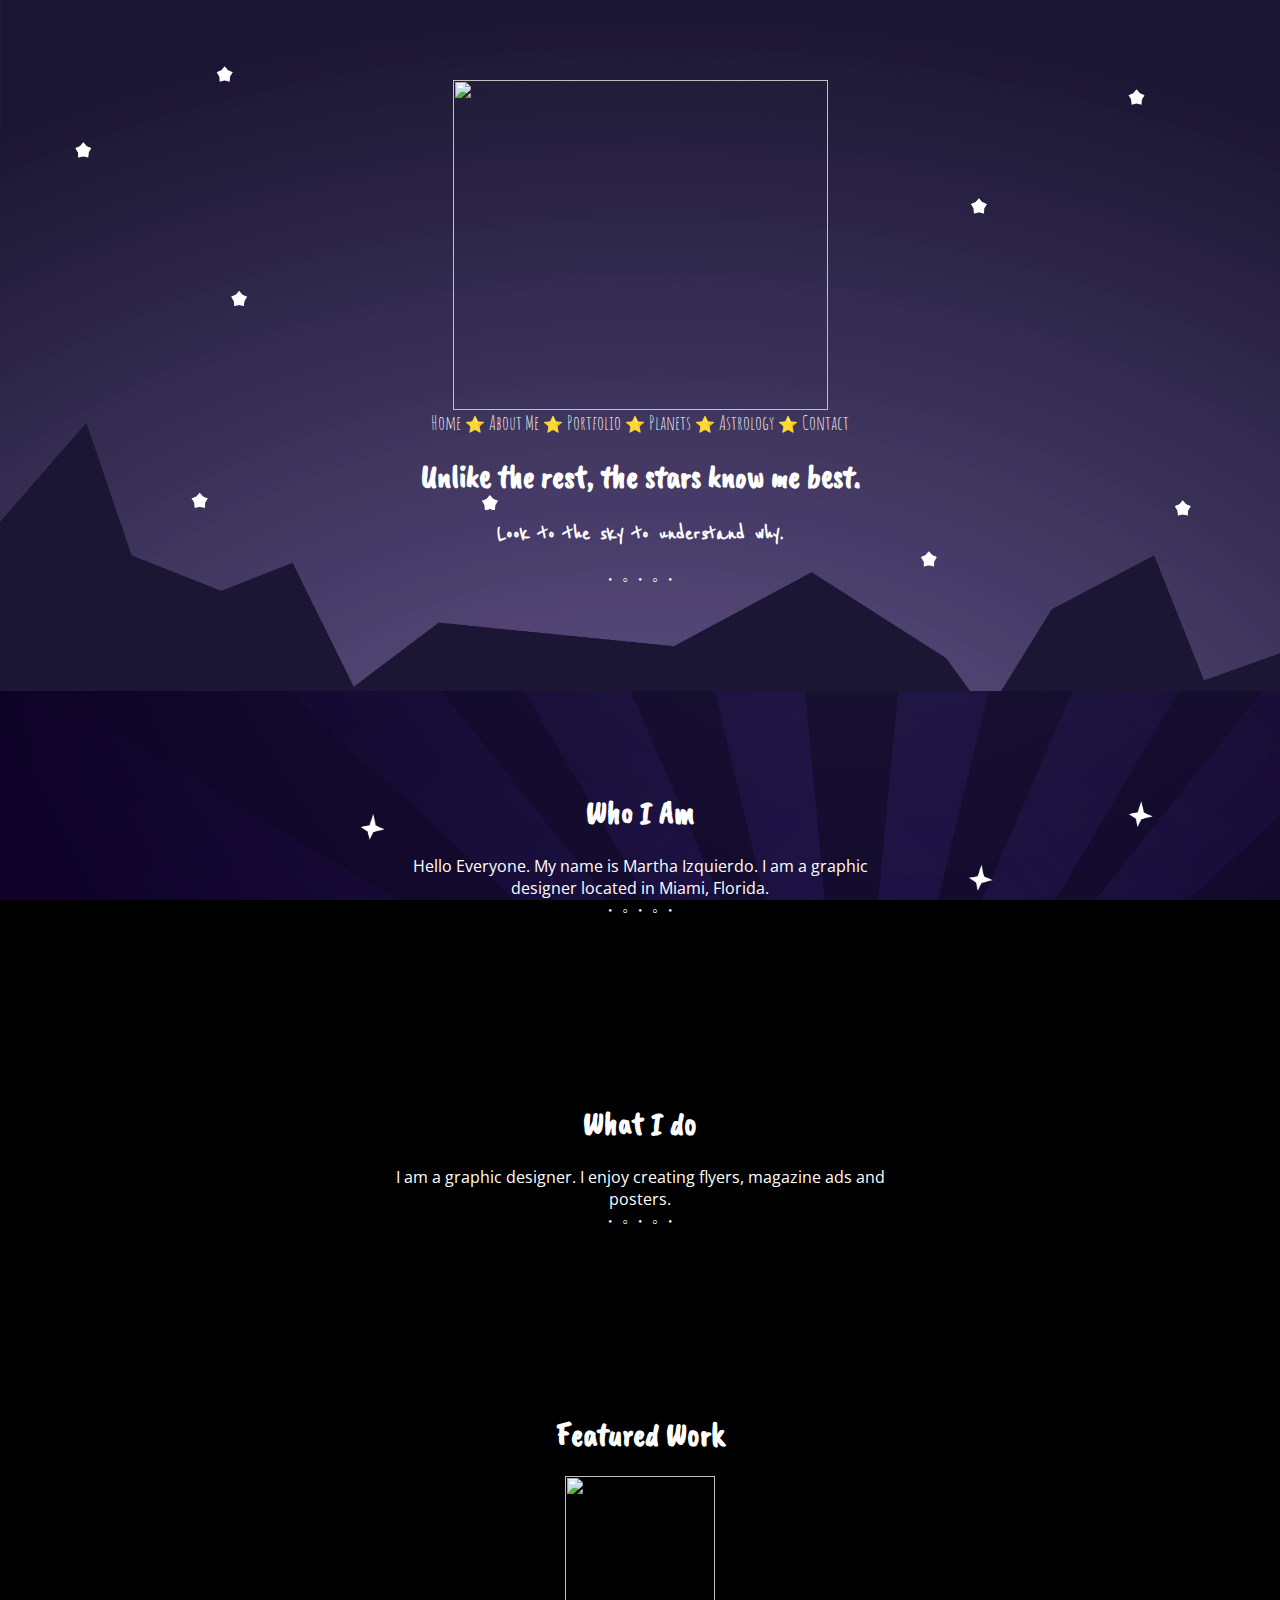
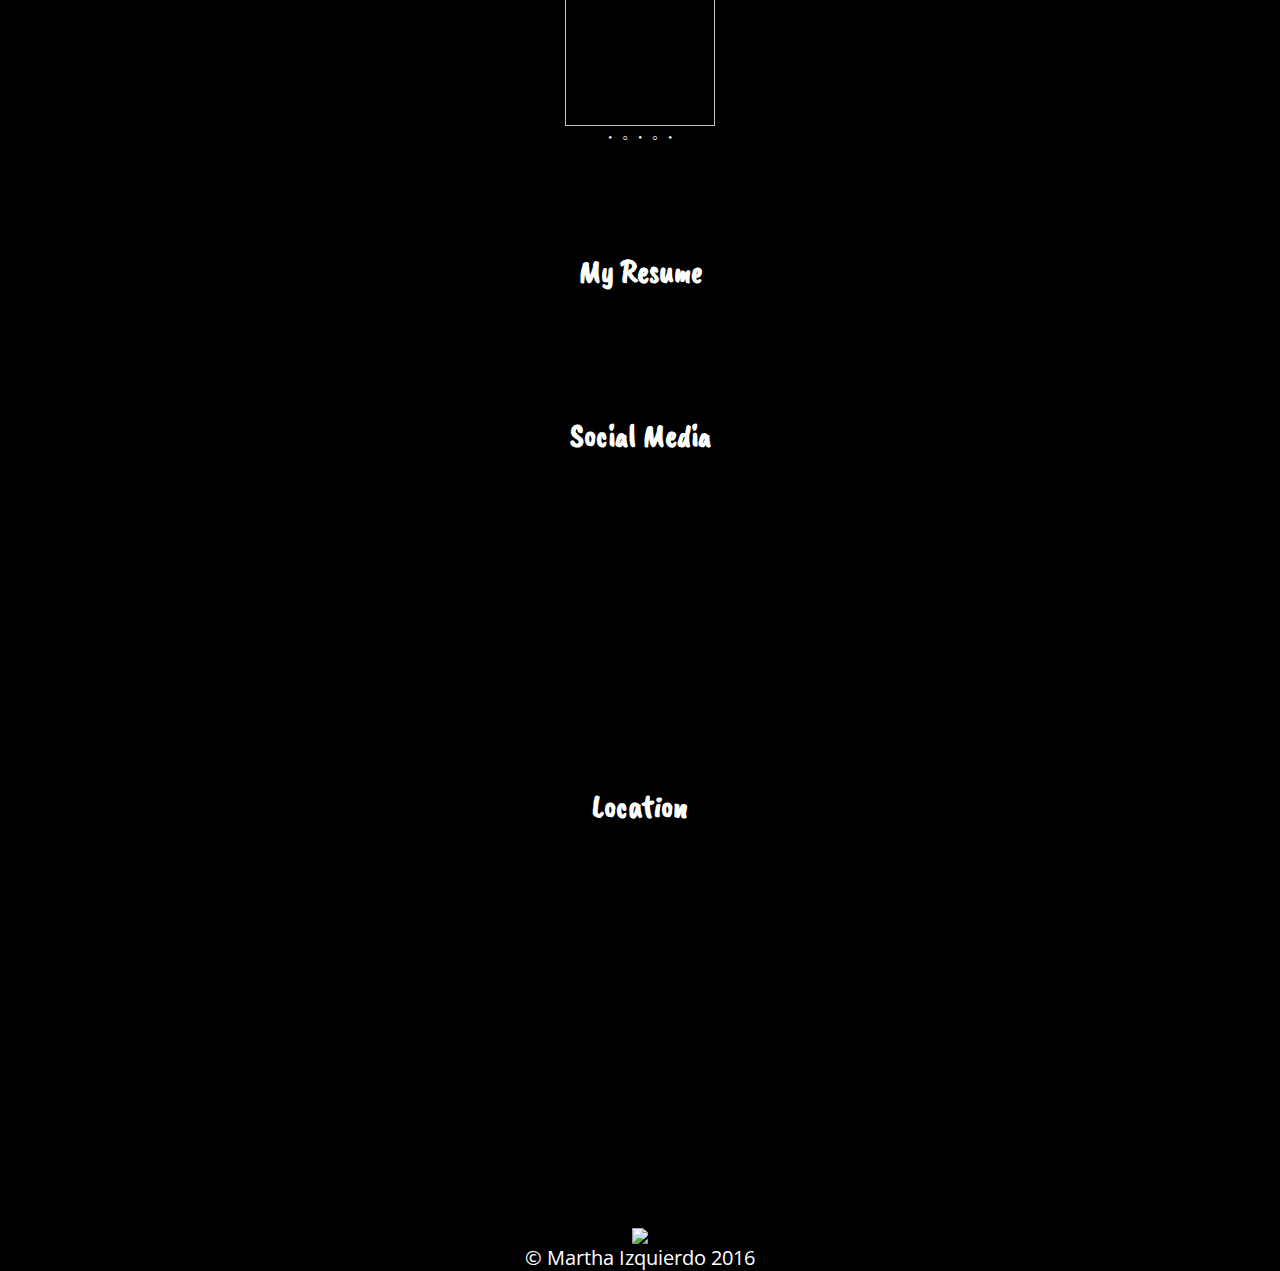
==== index.html @ 204fcdb6 "Update index.html" ====
<html>
<head>
<meta charset="UTF-8">

<title>..//..//.?!</title>
<link href='https://fonts.googleapis.com/css?family=Reenie+Beanie' rel='stylesheet' type='text/css'>
<link href='https://fonts.googleapis.com/css?family=Amatic+SC' rel='stylesheet' type='text/css'>
<link href='https://fonts.googleapis.com/css?family=Open+Sans+Condensed:300' rel='stylesheet' type='text/css'>
<link href='https://fonts.googleapis.com/css?family=PT+Sans+Narrow' rel='stylesheet' type='text/css'>
<link href='https://fonts.googleapis.com/css?family=Caveat+Brush' rel='stylesheet' type='text/css'>
<style>
	html {
		background-image: url(/BG2.jpg);
		background-attachment: fixed;
		background-repeat: no-repeat;
		background-color: #000000;
		padding-top: 80px;
		background-size: cover;
	}

	body{
		text-align: center;
	}

	h1 {
		color: #ffffff;
		font-family: 'Caveat Brush', cursive;
	}
	h2 {
		color:#ffffff;
		font-family: 'Reenie Beanie', cursive;
	}
	p,
	body {
		color: #ffffff;
		font-family: 'Open Sans Condensed', sans-serif;
		margin: 0;
	}
	section p {
		max-width: 500px;
		margin: 0 auto;
	}
	a {
		color: #f5f5f5;
		font-size: 125%;
		font-family: 'Amatic SC', cursive;
		text-decoration: none;
		padding-bottom: 80px;
		margin-bottom: 80px;
	}
	a:hover {
		color: #ffff99;
		font-size: 135%;
	}
	footer {
		color: #ffffff;
		font-family: 'Amatic SC', cursive;
		font-size: 125%;
		background-image:url(/Grass.jpg);
		background-attachment: fixed;
		background-size: cover;
	}
	#who-i-am {
		background-image:url(/starbgs.jpg);
		background-attachment: fixed;
		background-size: cover;
		color: #ffffff;
		padding: 80px;
		margin-top: 100px;
	}
	#who-i-am p{
		max-width: 500px;
		margin: 0 auto;
	}
	#what-i-do {
		background-image: url(/2ndBG.jpg);
		background-attachment: fixed;
		background-size: cover;
		color: #fff;
		padding: 80px;
	}
	#what-i-do p{
		max-width: 500px;
		margin: 0 auto;
	}
	#featured-work {
		background-image: url(/SkyNGrass.jpg);
		background-attachment: fixed;
		background-size: cover;
		color: #fff;
		padding: 80px;
	}
	#featured-work p{
		max-width: 500px;
		margin: 0 auto;
	}
	#my-resume {
		background-image: url(/Grass.jpg);
		background-attachment: fixed;
		background-size: cover;
		color: #fff;
		padding: 80px;
	}
	#my-resume p{
		max-width: 500px;
		margin: 0 auto;
	}
	#social-media {
		background-image:url(/Grass.jpg);
		background-attachment: fixed;
		background-size: cover;
		padding: 80px;
		max-width:;
		margin: 0 auto;
	}
	#location {
		background-image:url(/Grass.jpg);
		background-attachment: fixed;
		background-size: cover;
		padding: 80px;
		max-width:;
		margin: 0 auto;
	}
</style>
</head>

<body>
<img width="375" height="330" src="http://img.photobucket.com/albums/v139/tOrNsPaDe/LOGOnew1-2.png">
<nav>
<a href="/index.html">Home</a> ⭐ <a href="/about.html">About Me</a> ⭐ <a href="/portfolio.html">Portfolio</a> ⭐ <a href="/planets.html">Planets</a> ⭐ <a href="/astrology.html">Astrology</a> ⭐ <a href="/contact.html">Contact</a>
</nav>
<h1>Unlike the rest, the stars know me best.</h1>
<h2>Look to the sky to understand why.</h2>
<p>・ ◦ ・ ◦ ・</p>

<section id="who-i-am">
<h1>Who I Am</h1>
<p>Hello Everyone. My name is Martha Izquierdo. I am a graphic designer located in Miami, Florida. </p>
<p>・ ◦ ・ ◦ ・</p>
</section>
<section id="what-i-do">
<h1>What I do</h1>
<p>I am a graphic designer. I enjoy creating flyers, magazine ads and posters.</p>
<p>・ ◦ ・ ◦ ・</p>
</section>
<section id="featured-work">
<h1>Featured Work</h1>
<img width="150" height="250" src="/AstroooNaut.tif">
<p>・ ◦ ・ ◦ ・</p>
</section>
<section id=“my-resume”>
<h1>My Resume</h1>

</section>
<section id="social-media">
<h1>Social Media</h1>
<!-- SnapWidget -->
<iframe src="https://snapwidget.com/embed/code/169744" class="snapwidget-widget" allowTransparency="true" frameborder="0" scrolling="no" style="border:none; overflow:hidden; width:127px; height:127px"></iframe>
<a class="twitter-timeline" href="https://twitter.com/itsnotaboutyou">
</a>
</section>
<section id="location">
<h1>Location</h1>
<iframe src="https://www.google.com/maps/embed?pb=!1m18!1m12!1m3!1d114964.47041650867!2d-80.30112043247743!3d25.78246176160678!2m3!1f0!2f0!3f0!3m2!1i1024!2i768!4f13.1!3m3!1m2!1s0x88d9b0a20ec8c111%3A0xff96f271ddad4f65!2sMiami%2C+FL!5e0!3m2!1sen!2sus!4v1465840365056" width="400" height="300" frameborder="0" style="border:0" allowfullscreen></iframe>
</section>
<footer><img src="https://www.w3.org/html/logo/downloads/HTML5_Logo_32.png">
<p>© Martha Izquierdo 2016</p></footer>
</body>
</html>
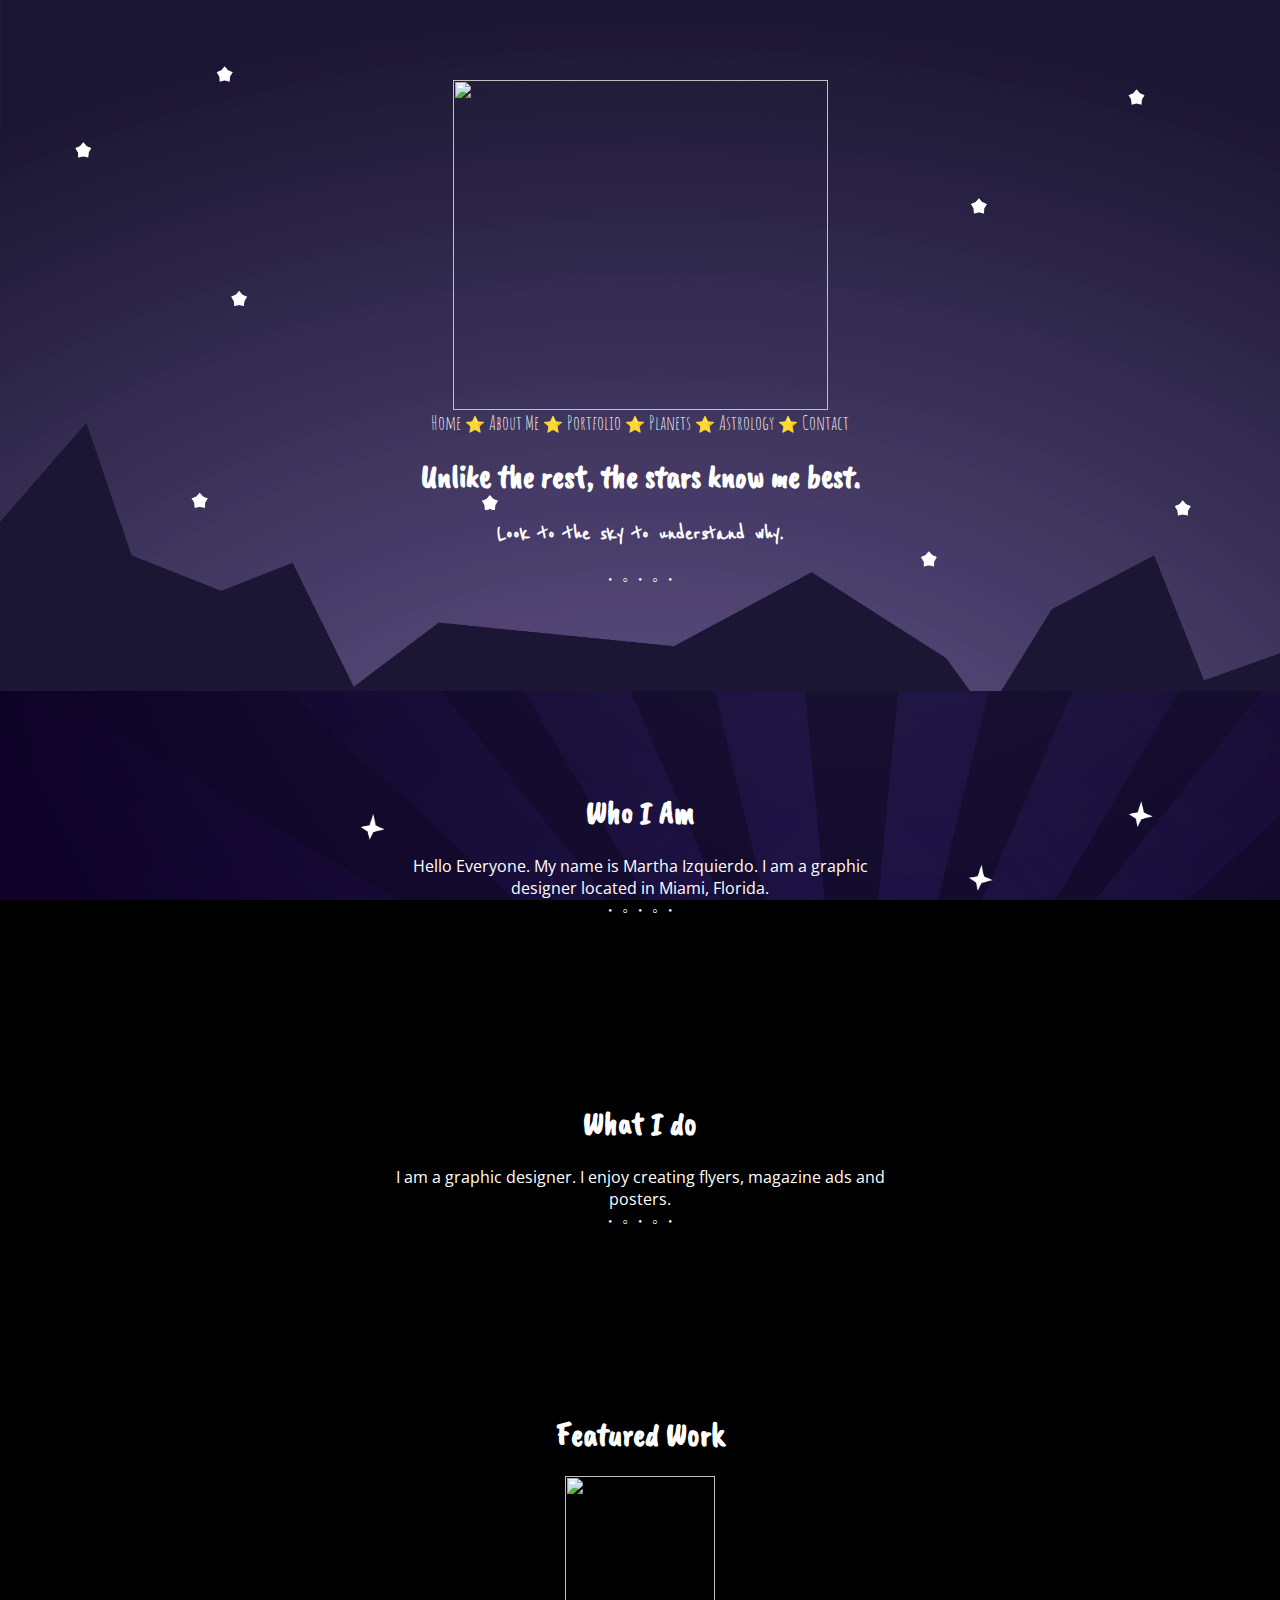
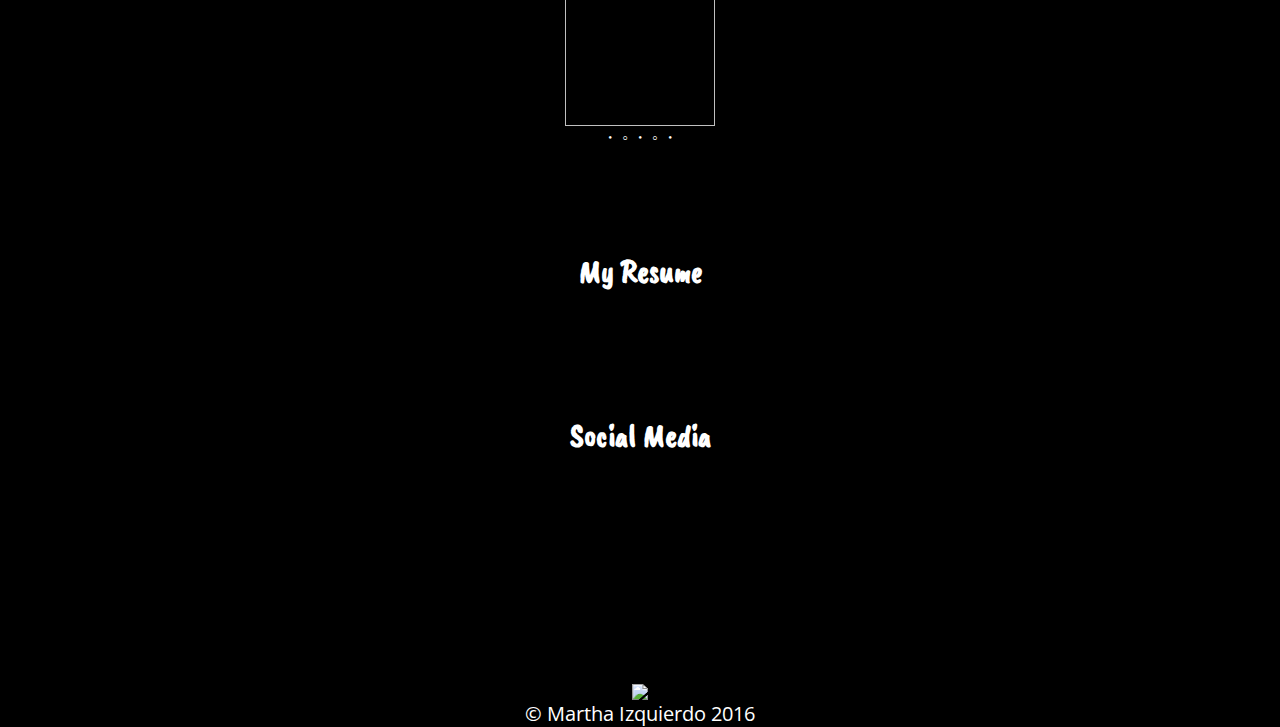
==== commit 6d88b728: "Update index.html" ====
--- a/index.html
+++ b/index.html
@@ -113,14 +113,6 @@
 		max-width:;
 		margin: 0 auto;
 	}
-	#location {
-		background-image:url(/Grass.jpg);
-		background-attachment: fixed;
-		background-size: cover;
-		padding: 80px;
-		max-width:;
-		margin: 0 auto;
-	}
 </style>
 </head>
 
@@ -159,10 +151,7 @@
 <a class="twitter-timeline" href="https://twitter.com/itsnotaboutyou">
 </a>
 </section>
-<section id="location">
-<h1>Location</h1>
-<iframe src="https://www.google.com/maps/embed?pb=!1m18!1m12!1m3!1d114964.47041650867!2d-80.30112043247743!3d25.78246176160678!2m3!1f0!2f0!3f0!3m2!1i1024!2i768!4f13.1!3m3!1m2!1s0x88d9b0a20ec8c111%3A0xff96f271ddad4f65!2sMiami%2C+FL!5e0!3m2!1sen!2sus!4v1465840365056" width="400" height="300" frameborder="0" style="border:0" allowfullscreen></iframe>
-</section>
+
 <footer><img src="https://www.w3.org/html/logo/downloads/HTML5_Logo_32.png">
 <p>© Martha Izquierdo 2016</p></footer>
 </body>
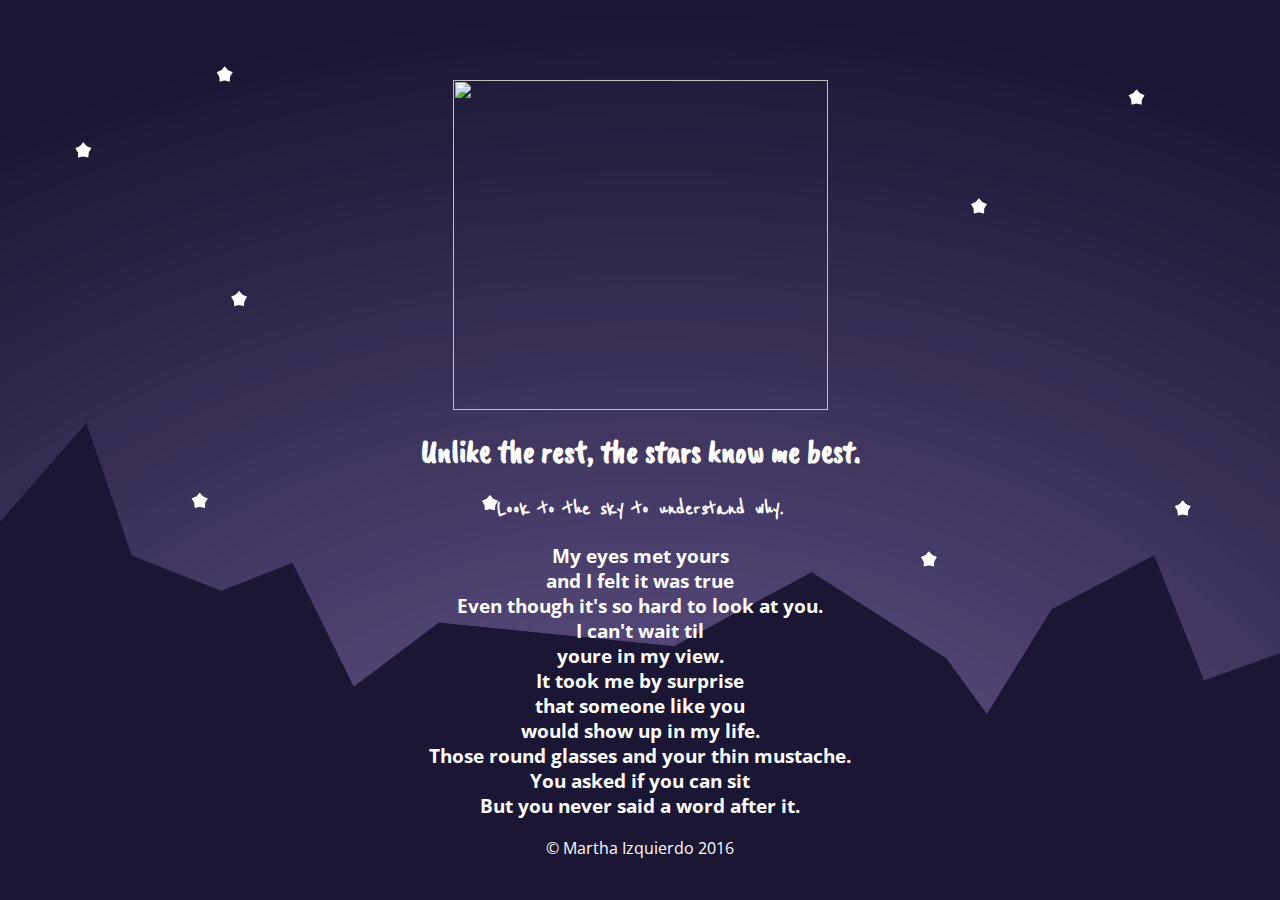
==== commit 5e8c7bff: "Update index.html" ====
--- a/index.html
+++ b/index.html
@@ -1,6 +1,7 @@
 <html>
 <head>
 <meta charset="UTF-8">
+<meta name="viewport" content="width=device-width, initial-scale=1.0">
 
 <title>..//..//.?!</title>
 <link href='https://fonts.googleapis.com/css?family=Reenie+Beanie' rel='stylesheet' type='text/css'>
@@ -118,41 +119,15 @@
 
 <body>
 <img width="375" height="330" src="http://img.photobucket.com/albums/v139/tOrNsPaDe/LOGOnew1-2.png">
-<nav>
-<a href="/index.html">Home</a> ⭐ <a href="/about.html">About Me</a> ⭐ <a href="/portfolio.html">Portfolio</a> ⭐ <a href="/planets.html">Planets</a> ⭐ <a href="/astrology.html">Astrology</a> ⭐ <a href="/contact.html">Contact</a>
-</nav>
 <h1>Unlike the rest, the stars know me best.</h1>
 <h2>Look to the sky to understand why.</h2>
-<p>・ ◦ ・ ◦ ・</p>
+<p>
+<h3> My eyes met yours<p> and I felt it was true<p> Even though it's so hard to look at you.<p> I can't wait til<p>youre in my view.<p>
+	It took me by surprise<p> that someone like you<p> would show up in my life.<p> Those round glasses and your thin mustache.<p> You asked if you can sit<p>But you never said a word after it.</p></p></p></p>
+	</p></p>
+</p></p></p></p></p></h3>
+</p>
 
-<section id="who-i-am">
-<h1>Who I Am</h1>
-<p>Hello Everyone. My name is Martha Izquierdo. I am a graphic designer located in Miami, Florida. </p>
-<p>・ ◦ ・ ◦ ・</p>
-</section>
-<section id="what-i-do">
-<h1>What I do</h1>
-<p>I am a graphic designer. I enjoy creating flyers, magazine ads and posters.</p>
-<p>・ ◦ ・ ◦ ・</p>
-</section>
-<section id="featured-work">
-<h1>Featured Work</h1>
-<img width="150" height="250" src="/AstroooNaut.tif">
-<p>・ ◦ ・ ◦ ・</p>
-</section>
-<section id=“my-resume”>
-<h1>My Resume</h1>
-
-</section>
-<section id="social-media">
-<h1>Social Media</h1>
-<!-- SnapWidget -->
-<iframe src="https://snapwidget.com/embed/code/169744" class="snapwidget-widget" allowTransparency="true" frameborder="0" scrolling="no" style="border:none; overflow:hidden; width:127px; height:127px"></iframe>
-<a class="twitter-timeline" href="https://twitter.com/itsnotaboutyou">
-</a>
-</section>
-
-<footer><img src="https://www.w3.org/html/logo/downloads/HTML5_Logo_32.png">
 <p>© Martha Izquierdo 2016</p></footer>
 </body>
 </html>
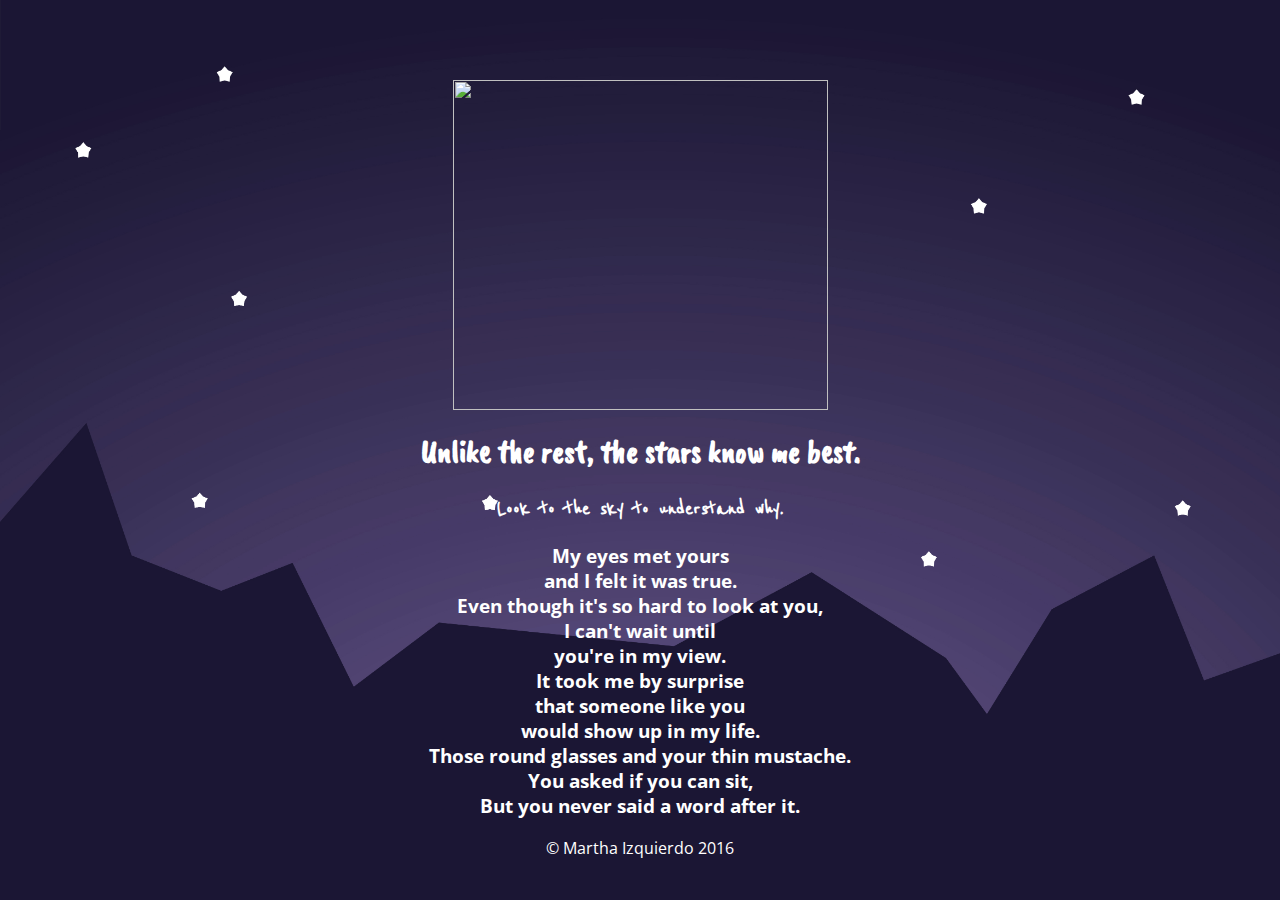
==== commit 70da160e: "Update index.html" ====
--- a/index.html
+++ b/index.html
@@ -122,8 +122,8 @@
 <h1>Unlike the rest, the stars know me best.</h1>
 <h2>Look to the sky to understand why.</h2>
 <p>
-<h3> My eyes met yours<p> and I felt it was true<p> Even though it's so hard to look at you.<p> I can't wait til<p>youre in my view.<p>
-	It took me by surprise<p> that someone like you<p> would show up in my life.<p> Those round glasses and your thin mustache.<p> You asked if you can sit<p>But you never said a word after it.</p></p></p></p>
+<h3> My eyes met yours<p> and I felt it was true.<p> Even though it's so hard to look at you,<p> I can't wait until<p>you're in my view.<p>
+	It took me by surprise<p> that someone like you<p> would show up in my life.<p> Those round glasses and your thin mustache.<p> You asked if you can sit,<p>But you never said a word after it.</p></p></p></p>
 	</p></p>
 </p></p></p></p></p></h3>
 </p>
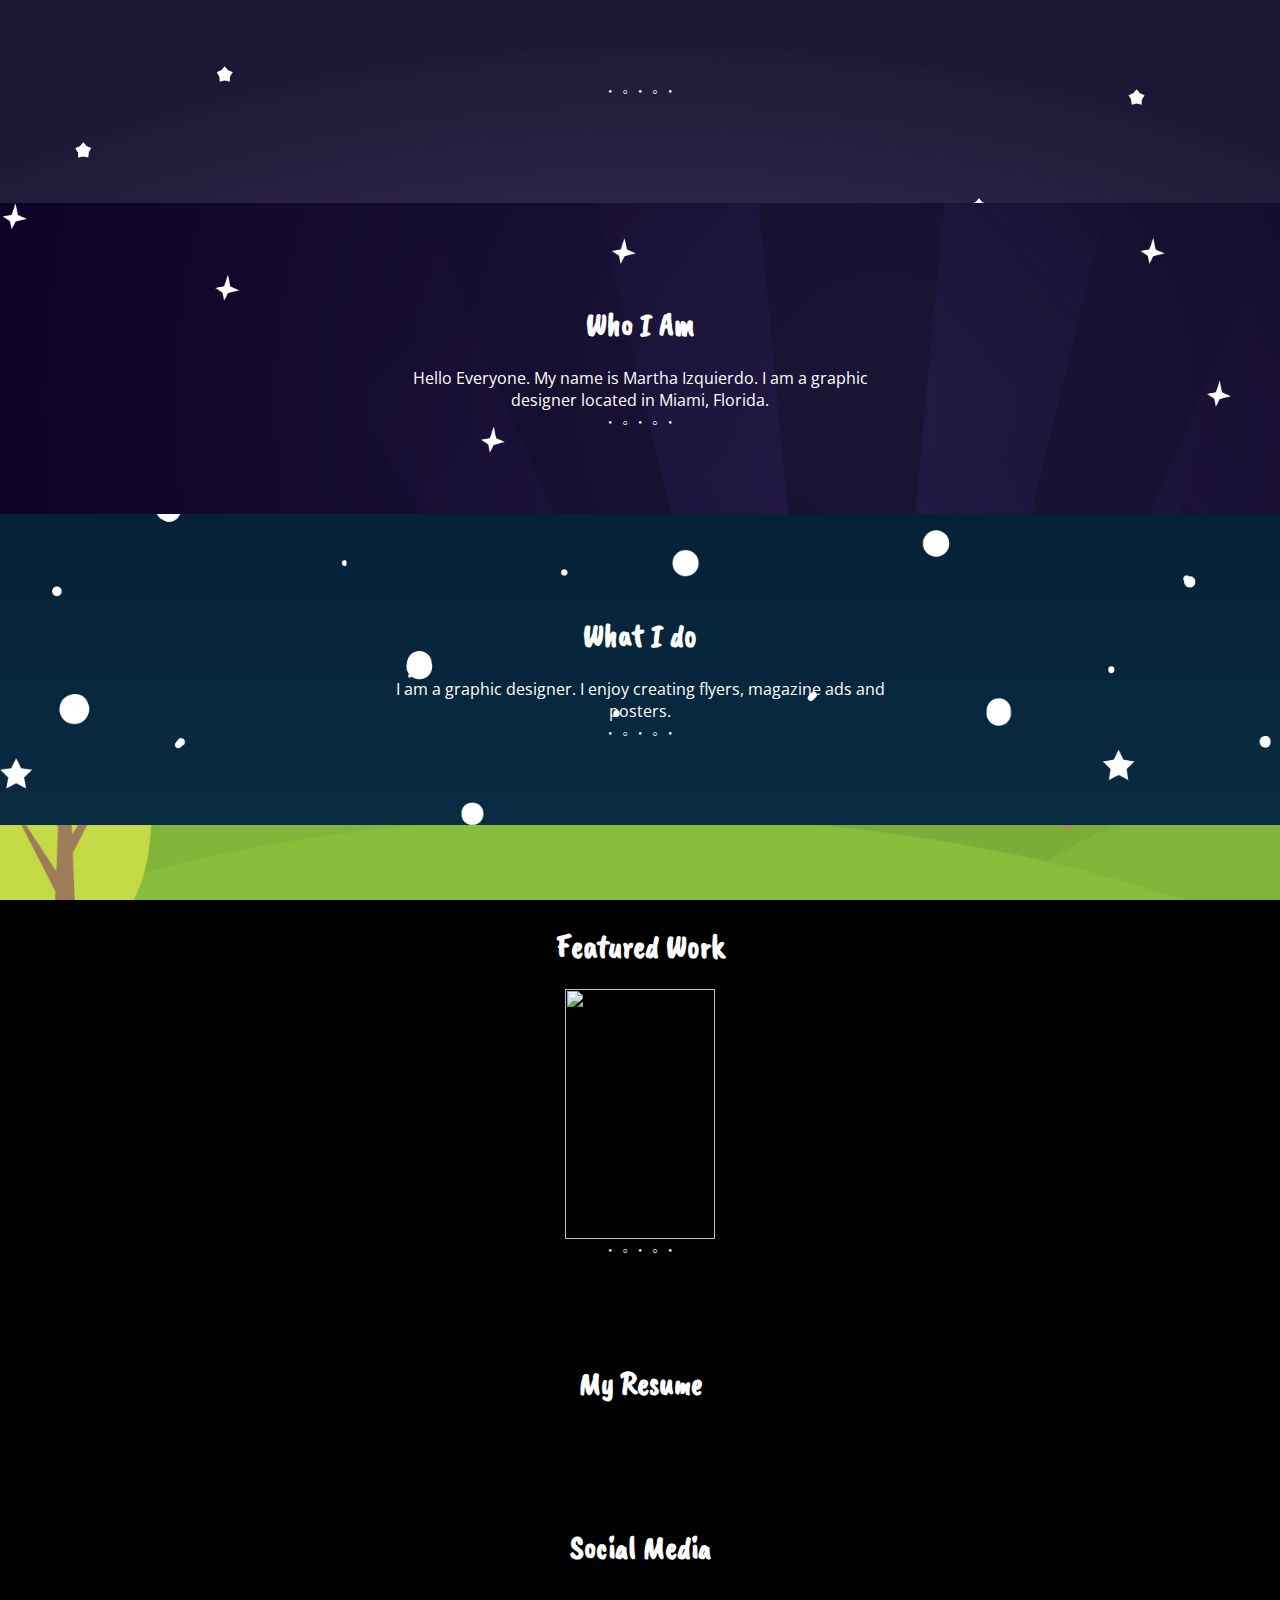
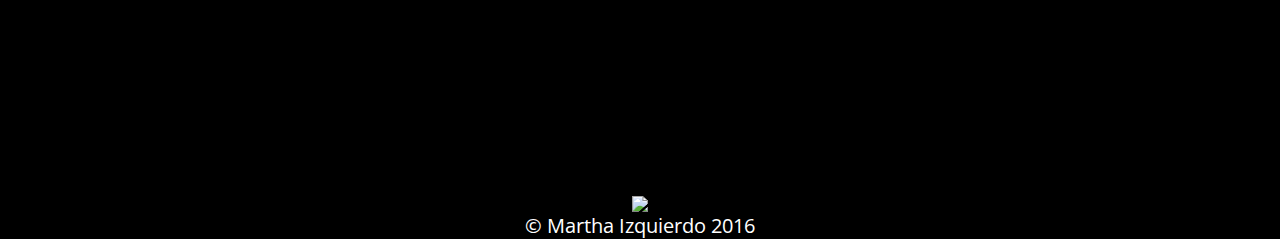
==== commit 5ea4c933: "Update index.html" ====
--- a/index.html
+++ b/index.html
@@ -118,15 +118,36 @@
 </head>
 
 <body>
-<img width="375" height="330" src="http://img.photobucket.com/albums/v139/tOrNsPaDe/LOGOnew1-2.png">
-<h1>Unlike the rest, the stars know me best.</h1>
-<h2>Look to the sky to understand why.</h2>
-<p>
-<h3> My eyes met yours<p> and I felt it was true.<p> Even though it's so hard to look at you,<p> I can't wait until<p>you're in my view.<p>
-	It took me by surprise<p> that someone like you<p> would show up in my life.<p> Those round glasses and your thin mustache.<p> You asked if you can sit,<p>But you never said a word after it.</p></p></p></p>
-	</p></p>
-</p></p></p></p></p></h3>
-</p>
+<p>・ ◦ ・ ◦ ・</p>
+
+<section id="who-i-am">
+<h1>Who I Am</h1>
+<p>Hello Everyone. My name is Martha Izquierdo. I am a graphic designer located in Miami, Florida. </p>
+<p>・ ◦ ・ ◦ ・</p>
+</section>
+<section id="what-i-do">
+<h1>What I do</h1>
+<p>I am a graphic designer. I enjoy creating flyers, magazine ads and posters.</p>
+<p>・ ◦ ・ ◦ ・</p>
+</section>
+<section id="featured-work">
+<h1>Featured Work</h1>
+<img width="150" height="250" src="/AstroooNaut.tif">
+<p>・ ◦ ・ ◦ ・</p>
+</section>
+<section id=“my-resume”>
+<h1>My Resume</h1>
+
+</section>
+<section id="social-media">
+<h1>Social Media</h1>
+<!-- SnapWidget -->
+<iframe src="https://snapwidget.com/embed/code/169744" class="snapwidget-widget" allowTransparency="true" frameborder="0" scrolling="no" style="border:none; overflow:hidden; width:127px; height:127px"></iframe>
+<a class="twitter-timeline" href="https://twitter.com/itsnotaboutyou">
+</a>
+</section>
+
+<footer><img src="https://www.w3.org/html/logo/downloads/HTML5_Logo_32.png">
 
 <p>© Martha Izquierdo 2016</p></footer>
 </body>
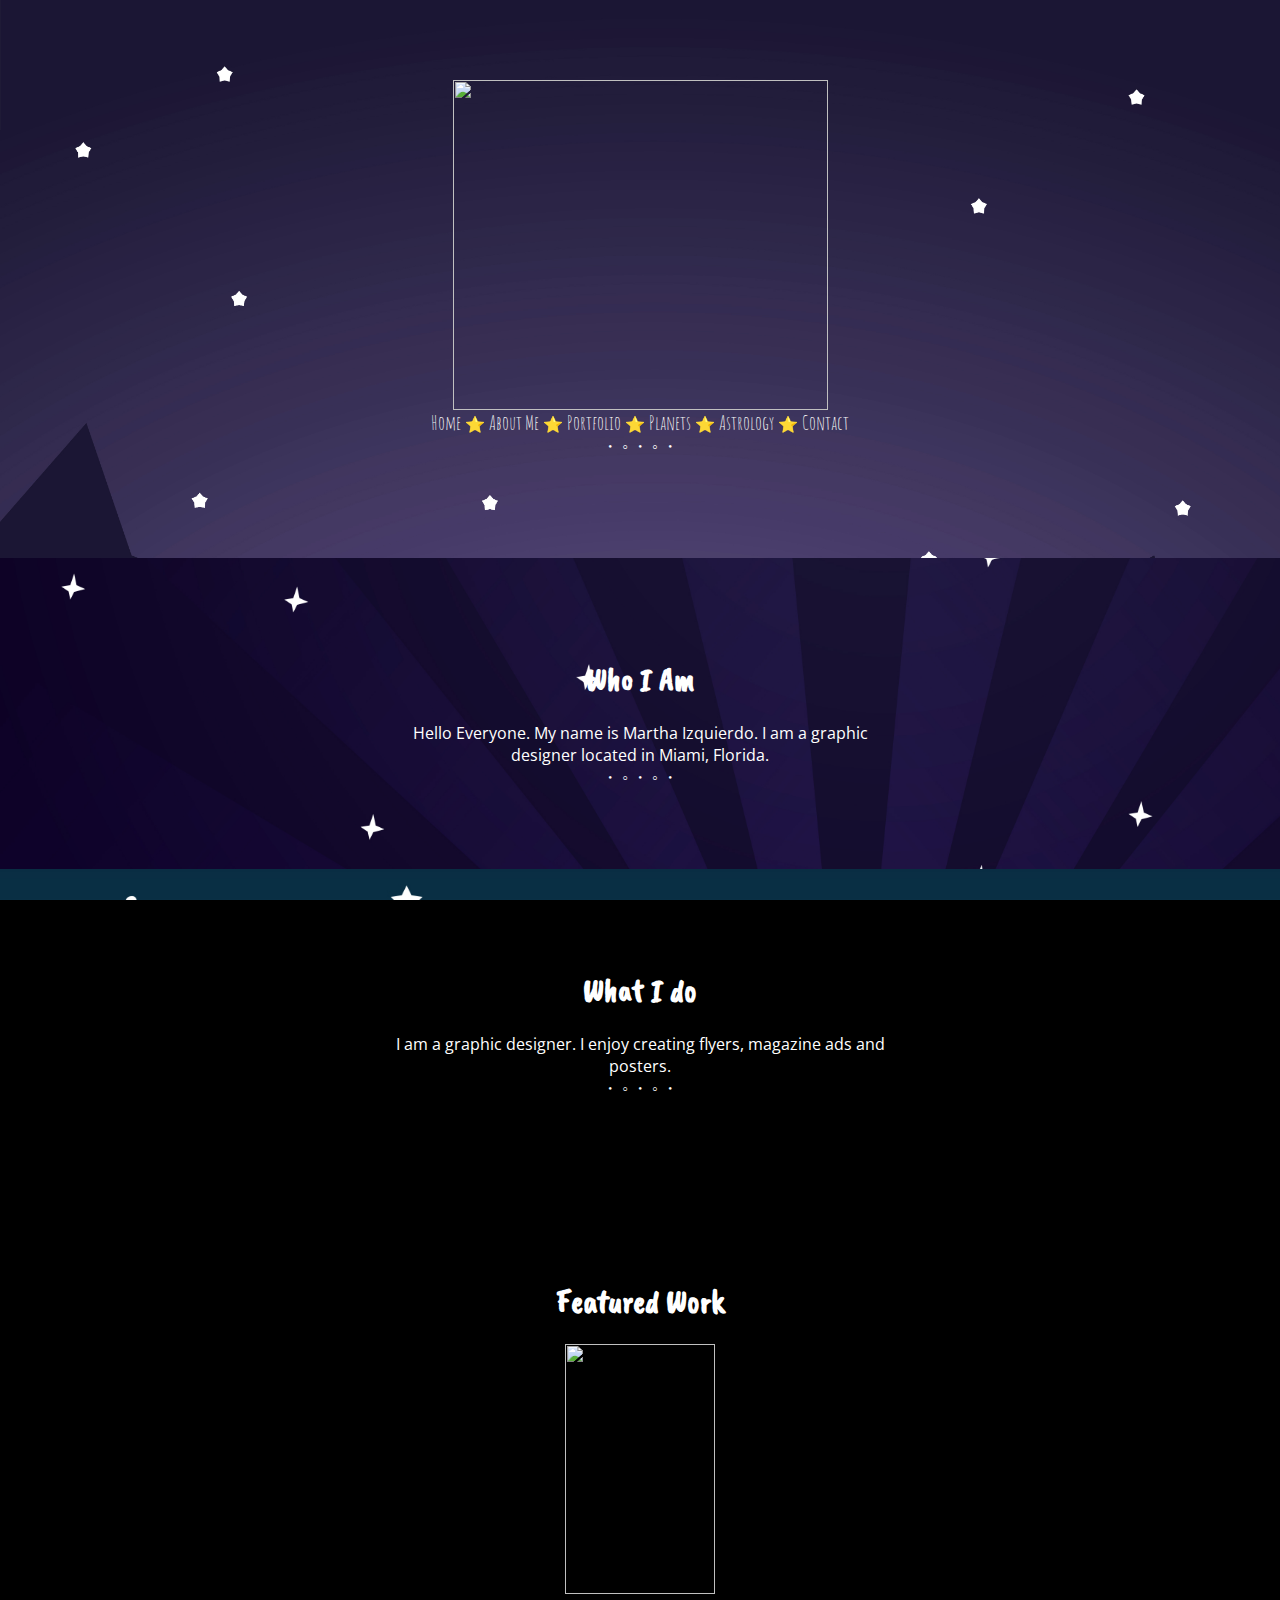
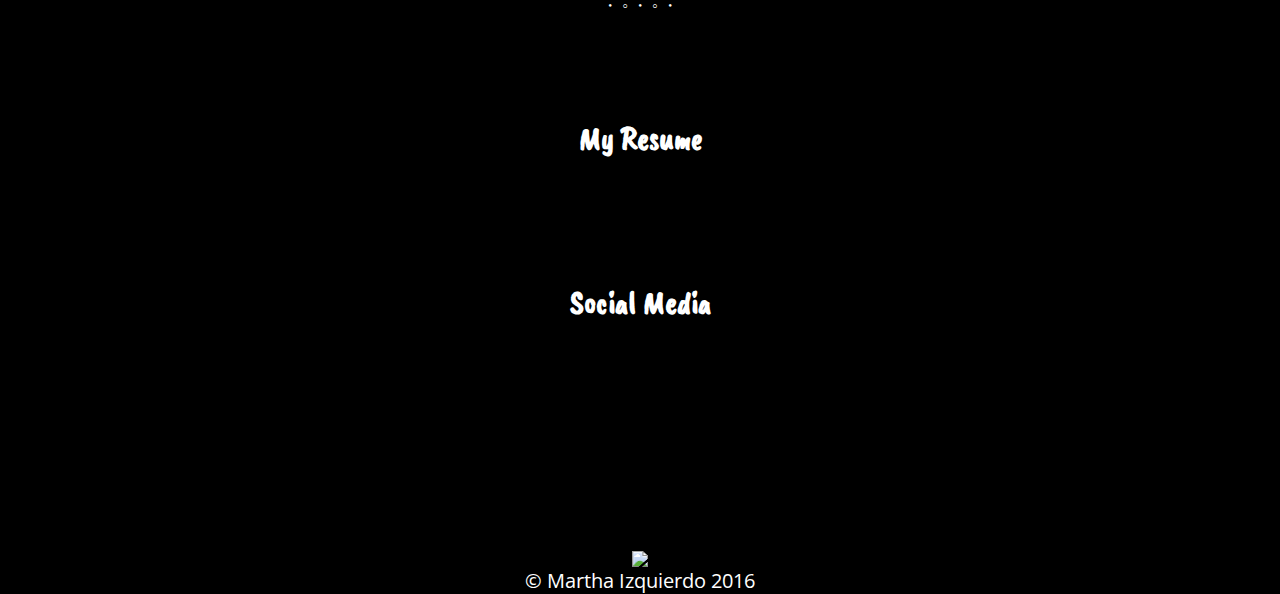
==== commit 51ac1455: "Update index.html" ====
--- a/index.html
+++ b/index.html
@@ -116,7 +116,10 @@
 	}
 </style>
 </head>
-
+<img width="375" height="330" src="http://img.photobucket.com/albums/v139/tOrNsPaDe/LOGOnew1-2.png">
+<nav>
+<a href="/index.html">Home</a> ⭐ <a href="/about.html">About Me</a> ⭐ <a href="/portfolio.html">Portfolio</a> ⭐ <a href="/planets.html">Planets</a> ⭐ <a href="/astrology.html">Astrology</a> ⭐ <a href="/contact.html">Contact</a>
+</nav>
 <body>
 <p>・ ◦ ・ ◦ ・</p>
 
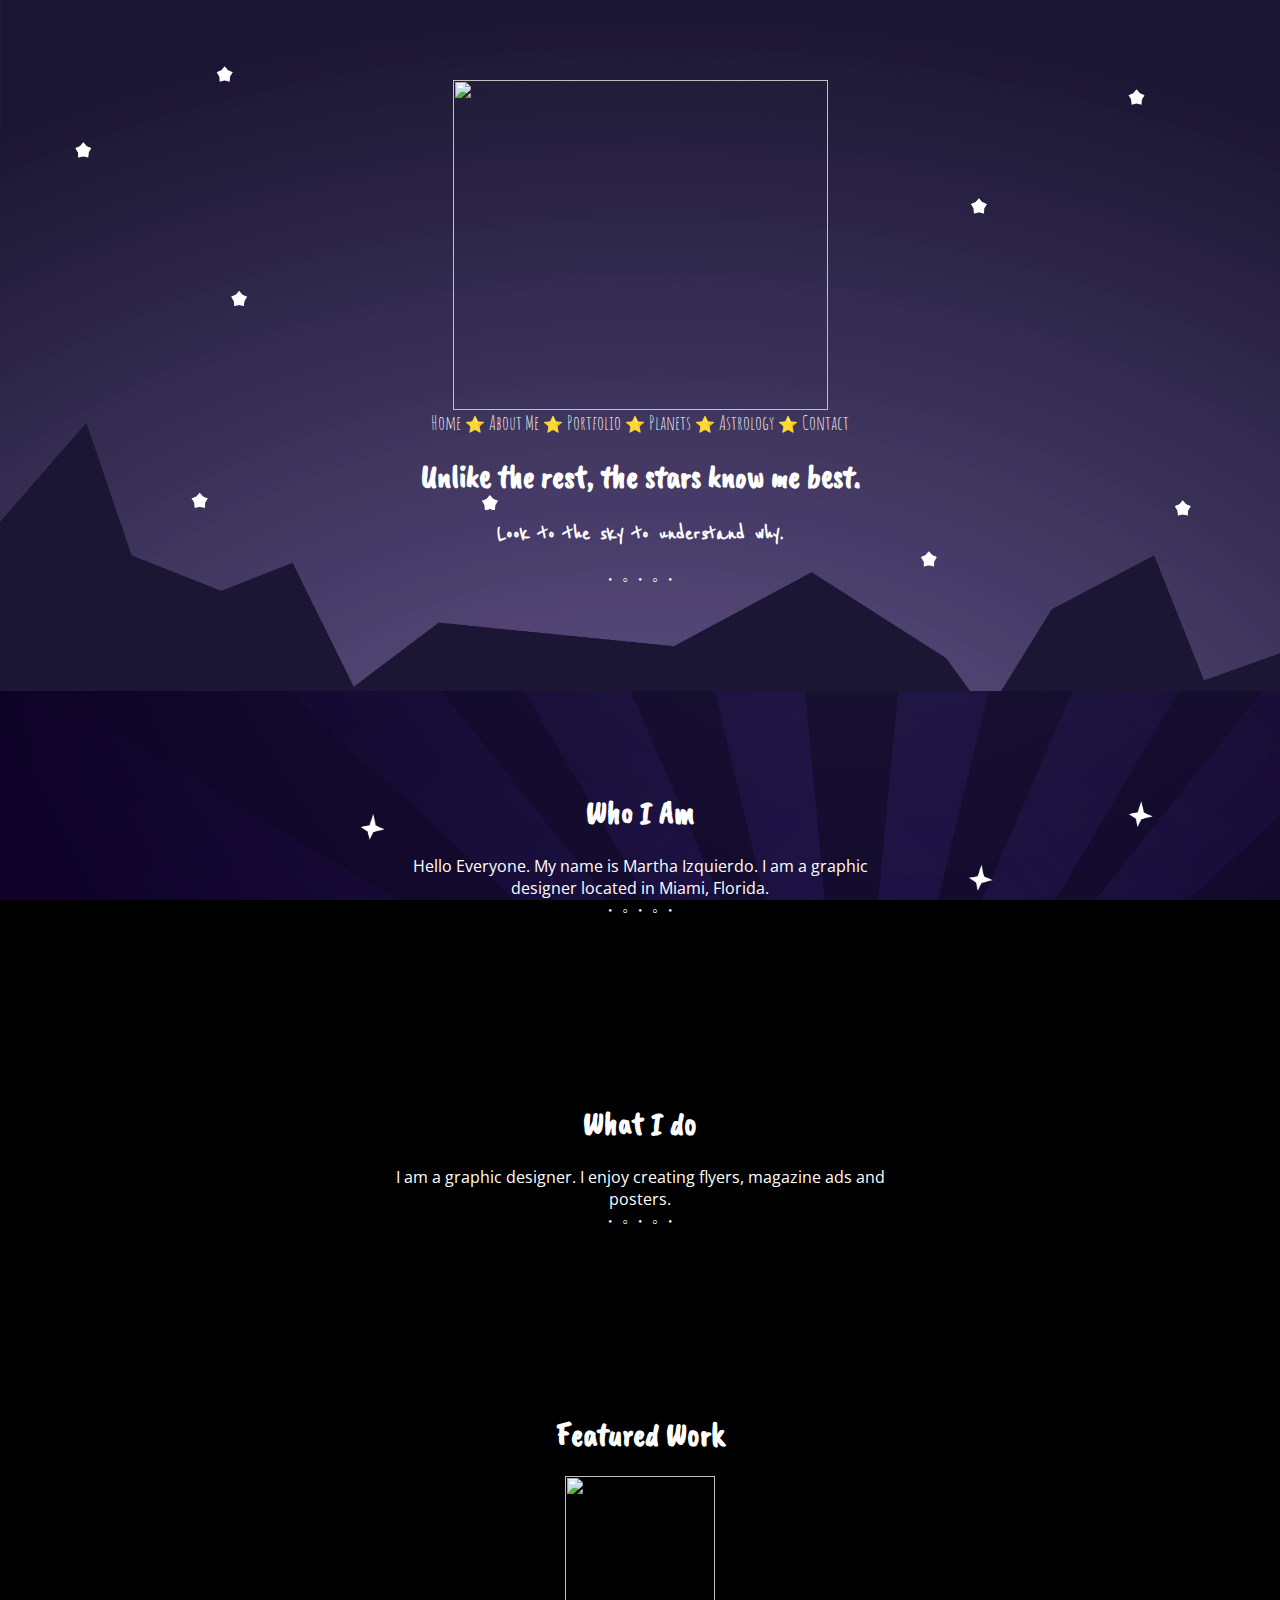
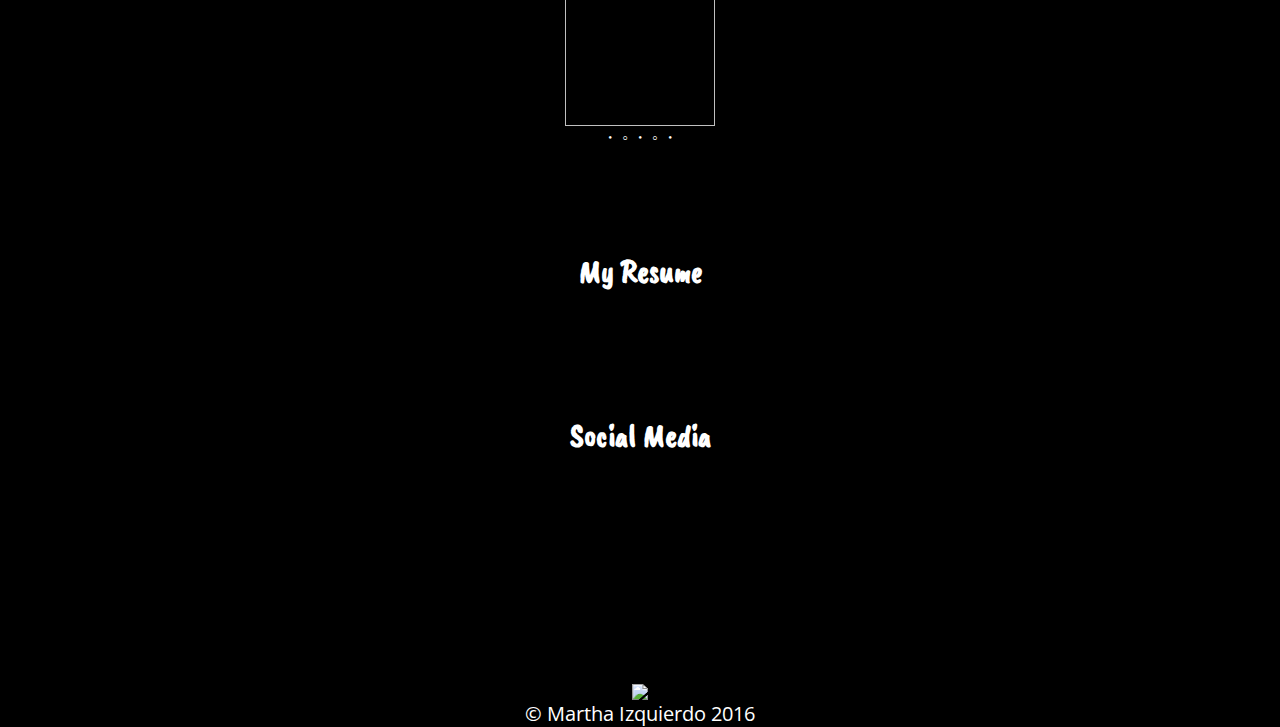
==== commit a4229944: "Update index.html" ====
--- a/index.html
+++ b/index.html
@@ -120,6 +120,8 @@
 <nav>
 <a href="/index.html">Home</a> ⭐ <a href="/about.html">About Me</a> ⭐ <a href="/portfolio.html">Portfolio</a> ⭐ <a href="/planets.html">Planets</a> ⭐ <a href="/astrology.html">Astrology</a> ⭐ <a href="/contact.html">Contact</a>
 </nav>
+<h1>Unlike the rest, the stars know me best.</h1>
+<h2>Look to the sky to understand why.</h2>
 <body>
 <p>・ ◦ ・ ◦ ・</p>
 
